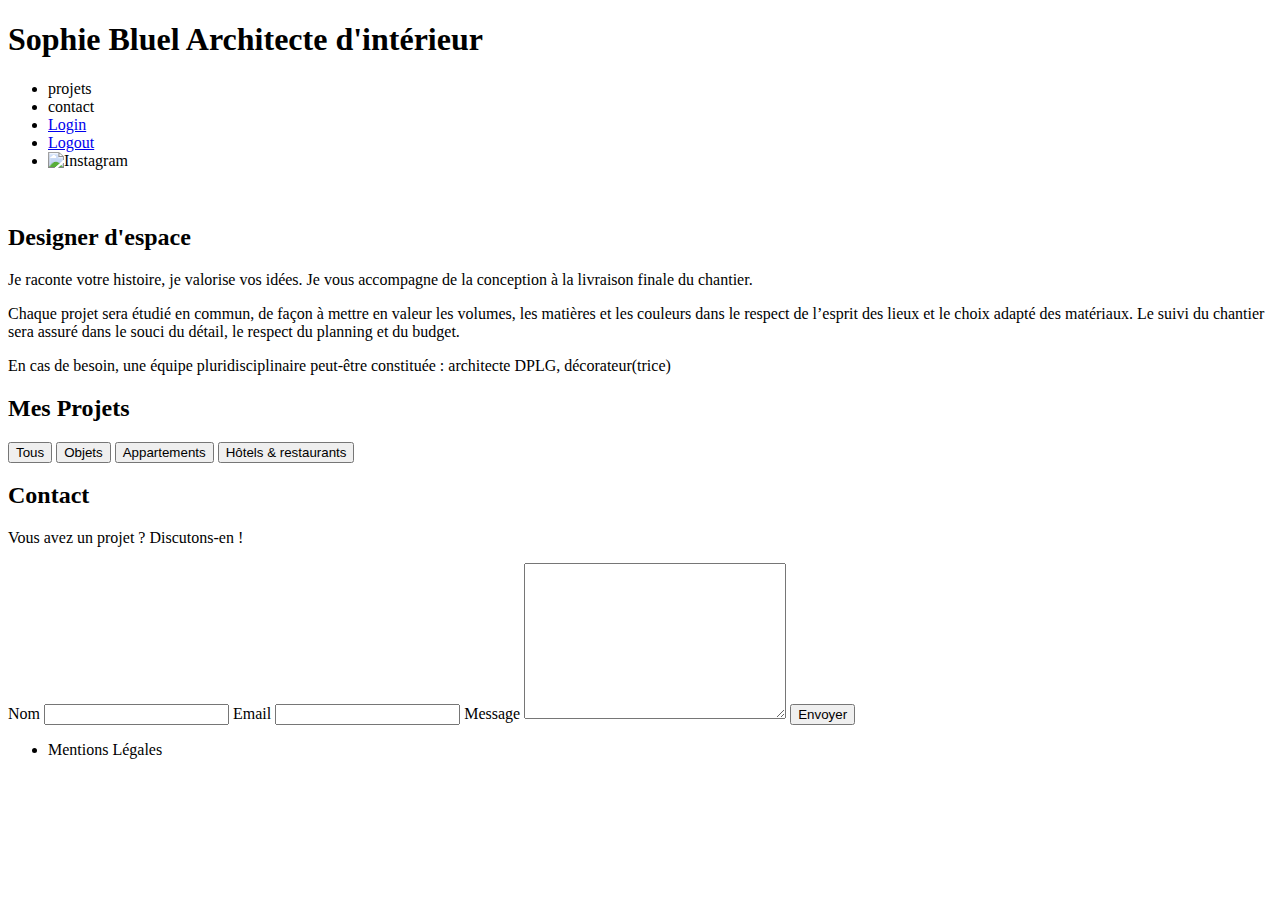
==== index.html @ aaf1bd61 "save" ====
<!DOCTYPE html>
<html lang="fr">
<head>
	<meta charset="UTF-8">
	<title>Sophie Bluel - Architecte d'intérieur</title>
	<meta name="viewport" content="width=device-width, initial-scale=1.0">
	<link rel="preconnect" href="https://fonts.googleapis.com">
<link rel="preconnect" href="https://fonts.gstatic.com" crossorigin>
<link href="https://fonts.googleapis.com/css2?family=Raleway:ital,wght@0,100;0,200;0,300;0,400;0,500;0,600;0,700;1,100;1,200;1,300;1,400;1,500;1,600;1,700&family=Roboto:wght@500&family=Work+Sans:ital,wght@0,100;0,200;0,300;0,400;0,500;0,600;0,800;0,900;1,100;1,200;1,300;1,400;1,500;1,600;1,700;1,800;1,900&display=swap" rel="stylesheet">
	<script src="https://kit.fontawesome.com/8ad4ebeb56.js" crossorigin="anonymous"></script>
	<link href="https://fonts.googleapis.com/css2?family=Syne:wght@700;800&family=Work+Sans&display=swap" rel="stylesheet">
	<link rel="stylesheet" href="./assets/style.css">
</head>
<body>
	<!--Bandeau noir pour passer en mode édition-->
	<div id="bandeau" class="js-modal" style="display: none">
		<a href="#modal1" id="modeEdition" ><i id="logoModifier" class="fa-solid fa-pen-to-square"></i>Mode édition</a>
		<a id="publier" href="#">publier les changements</a>
	</div>
<header>
	<h1>Sophie Bluel <span>Architecte d'intérieur</span></h1>
	<nav>
		<ul>
			<li class="liNav">projets</li>
			<li class="liNav">contact</li>
			<li><a id="aLogin" href="login.html">Login</a></li>
			<li><a id="aLogout" href="#">Logout</a></li>
			<li><img id="logoInsta" src="./assets/icons/instagram.png" alt="Instagram"></li>
		</ul>
	</nav>
</header>
<main>
	<section id="introduction">
		<figure>
			<img src="./assets/images/sophie-bluel.png" alt="">
		<!--Liens "Modifier 2" en dessous de l'image-->	
			<a href="#modal1" class="js-modal" id="modifier2" style="display: none"><i id="logoModifier2" class="fa-solid fa-pen-to-square"></i>Modifier</a>
		</figure>
		<article>
			<h2>Designer d'espace</h2>
			<p>Je raconte votre histoire, je valorise vos idées. Je vous accompagne de la conception à la livraison finale du chantier.</p>
			<p>Chaque projet sera étudié en commun, de façon à mettre en valeur les volumes, les matières et les couleurs dans le respect de l’esprit des lieux et le choix adapté des matériaux. Le suivi du chantier sera assuré dans le souci du détail, le respect du planning et du budget.</p>
			<p>En cas de besoin, une équipe pluridisciplinaire peut-être constituée : architecte DPLG, décorateur(trice)</p>
		</article>
	</section>
	<section id="portfolio">
		<!--Aside contenant la fenêtre modale1 galerie photo-->
		<aside id="modal1" class="modal" aria-hidden="true" aria-labelledby="titlemodal" role="dialog" aria-modal="false" style="display: none;">
			<div class="modal-wrapper js-modal-stop">
				<button class="js-modal-close"><i class="fa-solid fa-xmark"></i></button>
				<h3 id="titlemodal">Galerie photo</h3>				
				<div class="photosModal"></div><!--Div contenant les travaux de la modale-->								
				<button class="btnAjouter">Ajouter une photo</button>
				<button class="btnSupprimer">Supprimer la galerie</button>				
			</div>
		</aside>

		<!--Aside contenant la modale2 ajout photo-->
		<aside id="modale2" class="modal2" style="display: none;" aria-hidden="true" role="dialog" aria-modal="false" aria-labelledby="titlemodal">
			<div class="modal-wrapper2 js-modal-stop2">
				<button id="logoReturn"><i class="fa-sharp fa-solid fa-arrow-right fa-rotate-180"></i></button>
				<button class="js-modal-close2"><i class="fa-solid fa-xmark"></i></button>
				<h3 id="titlemodal">Ajout photo</h3>			
				
				<!--Formulaire modale 2 pour upload l'image-->
				<form id="pictureForm" name="formulaire" enctype="multipart/form-data">
					<!--Upload du fichier image-->
					<div id="divModal2">
						<img src="assets/images/picture_logo.svg" id="profilePicture" >
						<label for="input-file" id="labelFile" name="upload" >+ ajouter une photo</label>
						<input type="file" name="image" id="input-file" accept="image/jpeg, image/png, image/jpg">
						<p id="imgSize">jpg. png: 4mo max</p>						
					</div>

					<!--Bouton Titre-->            
					<label for="title" id="titreForm2">Titre</label>
					<input type="text" name="title" class="form2" id="photoTitle">					           
					
					<!--Liste de categorie Objets, appartements, Hôtels-->
					<label  for="type" id="categoryForm2">Catégorie</label>					
					<select name="category" id="categoryList" class="form2">
						<option value=""></option>						
						<option class="listClass" value="1">Objets</option>
						<option class="listClass" value="2">Appartements</option>
						<option class="listClass" value="3">Hôtel & restaurants</option>							
					</select>
					<p style="color: red;" id="erreur3"></p>
					<!--Bouton Valider du formulaire-->										
					<button type="submit" id="btnValider" disabled >Valider</button>				           
				</form>			
			</div>
		</aside>
		<div id="divMesProjets">
			<h2>Mes Projets</h2>
			<!--Lien "Modifier 3" de Mes Projets-->			
			<a href="#modal1" class="js-modal" id="modifier3" style="display: none"><i id="logoModifier3" class="fa-solid fa-pen-to-square"></i>Modifier</a>
		</div>				
		<div id="divFiltres">
			<button id="btnTous">Tous</button>
			<button id="btnObjets">Objets</button>
			<button id="btnAppartements">Appartements</button>
			<button id="btnHotels">Hôtels & restaurants</button>
		</div>
		<div class="gallery">					
		</div>		
	</section>
	<section id="contact">
		<h2>Contact</h2>
		<p>Vous avez un projet ? Discutons-en !</p>
		<form action="#" method="post">
			<label for="name">Nom</label>
			<input type="text" name="name" id="name">
			<label for="email">Email</label>
			<input type="email" name="email" id="email">
			<label for="message">Message</label>
			<textarea name="message" id="message" cols="30" rows="10"></textarea>
			<input type="submit" value="Envoyer">
		</form>
	</section>
</main>

<footer>
	<nav>
		<ul>
			<li>Mentions Légales</li>
		</ul>
	</nav>
</footer>
<script src="script.js"></script>
</body>
</html>
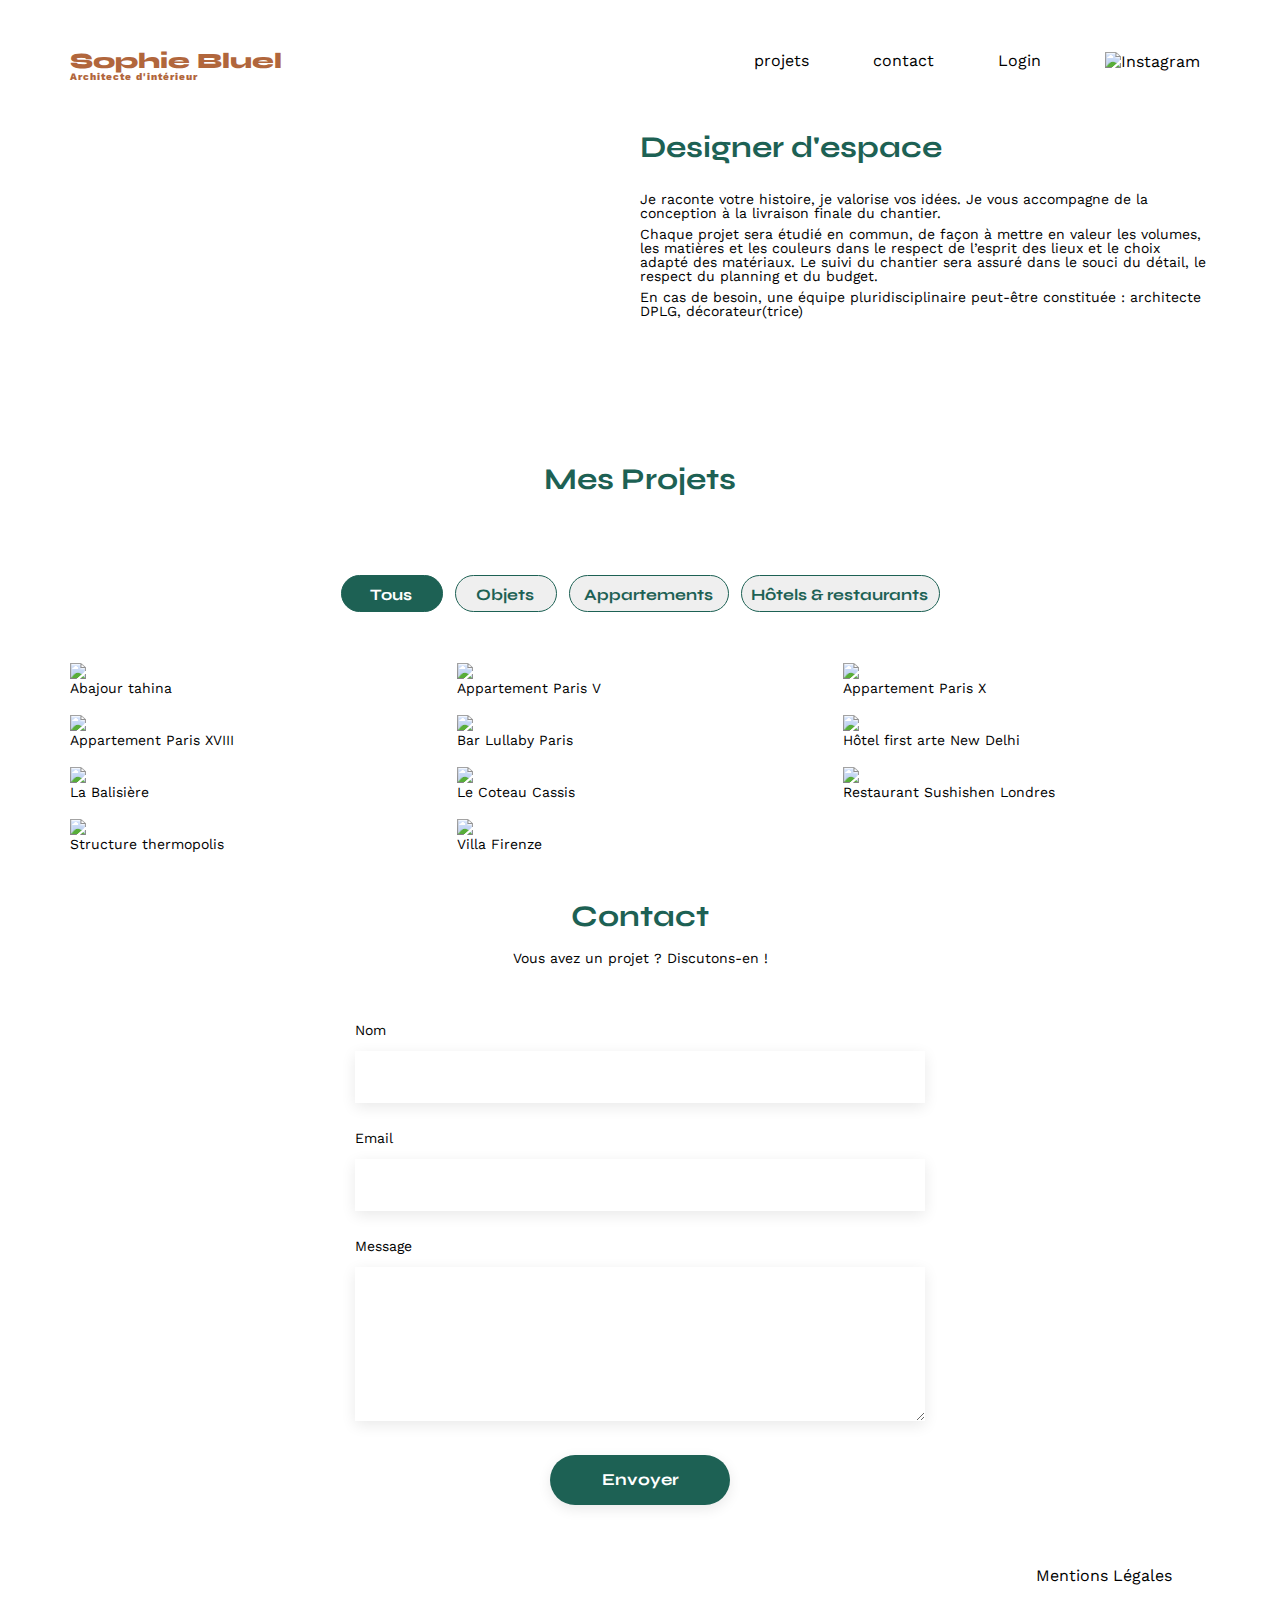
==== commit 10d15219: "save" ====
--- a/index.html
+++ b/index.html
@@ -1,15 +1,16 @@
 <!DOCTYPE html>
 <html lang="fr">
 <head>
+	
 	<meta charset="UTF-8">
 	<title>Sophie Bluel - Architecte d'intérieur</title>
 	<meta name="viewport" content="width=device-width, initial-scale=1.0">
 	<link rel="preconnect" href="https://fonts.googleapis.com">
-<link rel="preconnect" href="https://fonts.gstatic.com" crossorigin>
-<link href="https://fonts.googleapis.com/css2?family=Raleway:ital,wght@0,100;0,200;0,300;0,400;0,500;0,600;0,700;1,100;1,200;1,300;1,400;1,500;1,600;1,700&family=Roboto:wght@500&family=Work+Sans:ital,wght@0,100;0,200;0,300;0,400;0,500;0,600;0,800;0,900;1,100;1,200;1,300;1,400;1,500;1,600;1,700;1,800;1,900&display=swap" rel="stylesheet">
+	<link rel="preconnect" href="https://fonts.gstatic.com" crossorigin>
+	<link href="https://fonts.googleapis.com/css2?family=Raleway:ital,wght@0,100;0,200;0,300;0,400;0,500;0,600;0,700;1,100;1,200;1,300;1,400;1,500;1,600;1,700&family=Roboto:wght@500&family=Work+Sans:ital,wght@0,100;0,200;0,300;0,400;0,500;0,600;0,800;0,900;1,100;1,200;1,300;1,400;1,500;1,600;1,700;1,800;1,900&display=swap" rel="stylesheet">
 	<script src="https://kit.fontawesome.com/8ad4ebeb56.js" crossorigin="anonymous"></script>
 	<link href="https://fonts.googleapis.com/css2?family=Syne:wght@700;800&family=Work+Sans&display=swap" rel="stylesheet">
-	<link rel="stylesheet" href="./assets/style.css">
+	<link rel="stylesheet" href="./FrontEnd/style.css">
 </head>
 <body>
 	<!--Bandeau noir pour passer en mode édition-->
@@ -23,16 +24,16 @@
 		<ul>
 			<li class="liNav">projets</li>
 			<li class="liNav">contact</li>
-			<li><a id="aLogin" href="login.html">Login</a></li>
+			<li><a id="aLogin" href="./FrontEnd/login.html">Login</a></li>
 			<li><a id="aLogout" href="#">Logout</a></li>
-			<li><img id="logoInsta" src="./assets/icons/instagram.png" alt="Instagram"></li>
+			<li><img id="logoInsta" src="./FrontEnd/assets/icons/instagram.png" alt="Instagram"></li>
 		</ul>
 	</nav>
 </header>
 <main>
 	<section id="introduction">
 		<figure>
-			<img src="./assets/images/sophie-bluel.png" alt="">
+			<img src="./FrontEnd/assets/images/sophie-bluel.png" alt="">
 		<!--Liens "Modifier 2" en dessous de l'image-->	
 			<a href="#modal1" class="js-modal" id="modifier2" style="display: none"><i id="logoModifier2" class="fa-solid fa-pen-to-square"></i>Modifier</a>
 		</figure>
@@ -43,7 +44,7 @@
 			<p>En cas de besoin, une équipe pluridisciplinaire peut-être constituée : architecte DPLG, décorateur(trice)</p>
 		</article>
 	</section>
-	<section id="portfolio">
+	<section id="portfolio">		
 		<!--Aside contenant la fenêtre modale1 galerie photo-->
 		<aside id="modal1" class="modal" aria-hidden="true" aria-labelledby="titlemodal" role="dialog" aria-modal="false" style="display: none;">
 			<div class="modal-wrapper js-modal-stop">
@@ -66,7 +67,7 @@
 				<form id="pictureForm" name="formulaire" enctype="multipart/form-data">
 					<!--Upload du fichier image-->
 					<div id="divModal2">
-						<img src="assets/images/picture_logo.svg" id="profilePicture" >
+						<img src="./FrontEnd/assets/images/picture_logo.svg" id="profilePicture" >
 						<label for="input-file" id="labelFile" name="upload" >+ ajouter une photo</label>
 						<input type="file" name="image" id="input-file" accept="image/jpeg, image/png, image/jpg">
 						<p id="imgSize">jpg. png: 4mo max</p>						
@@ -101,7 +102,18 @@
 			<button id="btnAppartements">Appartements</button>
 			<button id="btnHotels">Hôtels & restaurants</button>
 		</div>
-		<div class="gallery">					
+		<div class="gallery">
+			<!-- <img src="/FrontEnd/assets/images/abajour-tahina.png" alt="">					
+			<img src="/FrontEnd/assets/images/appartement-paris-v.png" alt="">					
+			<img src="/FrontEnd/assets/images/appartement-paris-x.png" alt="">					
+			<img src="/FrontEnd/assets/images/appartement-paris-xviii.png" alt="">					
+			<img src="/FrontEnd/assets/images/bar-lullaby-paris.png" alt="">					
+			<img src="/FrontEnd/assets/images/hotel-first-arte-new-delhi.png" alt="">					
+			<img src="/FrontEnd/assets/images/la-balisiere.png" alt="">					
+			<img src="/FrontEnd/assets/images/le-coteau-cassis.png" alt="">							
+			<img src="/FrontEnd/assets/images/restaurant-sushisen-londres.png" alt="">					
+			<img src="/FrontEnd/assets/images/structures-thermopolis.png" alt="">					
+			<img src="/FrontEnd/assets/images/villa-ferneze.png" alt="">					 -->
 		</div>		
 	</section>
 	<section id="contact">
@@ -118,7 +130,6 @@
 		</form>
 	</section>
 </main>
-
 <footer>
 	<nav>
 		<ul>
@@ -126,6 +137,6 @@
 		</ul>
 	</nav>
 </footer>
-<script src="script.js"></script>
+<script src="index.js"></script>
 </body>
 </html>
--- a/FrontEnd/style.css
+++ b/FrontEnd/style.css
@@ -0,0 +1,778 @@
+/* http://meyerweb.com/eric/tools/css/reset/
+   v2.0 | 20110126
+   License: none (public domain)
+*/
+
+html, body, div, span, applet, object, iframe,
+h1, h2, h3, h4, h5, h6, p, blockquote, pre,
+a, abbr, acronym, address, big, cite, code,
+del, dfn, em, img, ins, kbd, q, s, samp,
+small, strike, strong, sub, sup, tt, var,
+b, u, i, center,
+dl, dt, dd, ol, ul, li,
+fieldset, form, label, legend,
+table, caption, tbody, tfoot, thead, tr, th, td,
+article, aside, canvas, details, embed,
+figure, figcaption, footer, header, hgroup,
+menu, nav, output, ruby, section, summary,
+time, mark, audio, video {
+	margin: 0;
+	padding: 0;
+	border: 0;
+	font-size: 100%;
+	font: inherit;
+	vertical-align: baseline;
+}
+/* HTML5 display-role reset for older browsers */
+article, aside, details, figcaption, figure,
+footer, header, hgroup, menu, nav, section {
+	display: block;
+}
+
+/*--Bandeau noir qui apparait à la suite le login--*/
+#bandeau{
+	height: 59px;
+	background-color: rgb(0, 0, 0);
+	display: flex;
+	justify-content: center;	
+}
+/*--Logo Modifier--*/
+#logoModifier{
+	color: #FFFFFF;
+	margin-right: 6px;	
+}
+/*--Mode Edition--*/
+#modeEdition{
+	color: #ffffff;
+	font-family: 'Work Sans';
+	font-style: normal;
+	font-weight: 400;
+	font-size: 16px;
+	line-height: 19px;	
+	text-decoration: none;
+	margin: 20px 20px;
+}
+/*--Barre Publier les changements--*/
+#publier{
+	color: #000000;
+	height: 27px;
+	width: 216px;
+	border-radius: 60px;
+	background-color: #FFFFFF;
+	text-align: center;
+	vertical-align: middle;
+	font-family: 'Work Sans';
+	font-style: normal;
+	font-weight: 500;
+	font-size: 14px;
+	line-height: 16px;
+	margin-top: 10px;
+	padding-top: 11px;
+	text-decoration: none;
+}
+
+body {
+	line-height: 1;
+}
+ol, ul {
+	list-style: none;
+}
+blockquote, q {
+	quotes: none;
+}
+blockquote:before, blockquote:after,
+q:before, q:after {
+	content: '';
+	content: none;
+}
+table {
+	border-collapse: collapse;
+	border-spacing: 0;
+}
+/** end reset css**/
+body {
+	max-width: 1140px;
+	margin:auto;
+	font-family: 'Work Sans' ;
+	font-size: 14px;
+}
+header {
+	display: flex;
+	justify-content: space-between;
+	margin: 50px 0;
+}
+
+/*--Section du Login--*/
+#bodyLogin{
+	height: 1024px;
+	width: 1440px;
+}
+#login{
+	font-family: 'Work Sans';
+	font-style: normal;
+	font-weight: 600;
+	font-size: 16px;
+	line-height: 19px;
+}
+#aLogin {	
+	text-decoration: none;
+	color: black;
+	margin-right: 24px;
+}
+
+#aLogin:hover {
+	color: #B1663C;
+}
+/*Boutton Logout*/
+#aLogout{
+	text-decoration: none;
+	color: black;
+	margin-right: 34px;
+	margin-left: -18px;
+}
+#aLogout:hover {
+	color: #B1663C;
+}
+.liNav{
+	margin-right: 44px;
+}
+#logoInsta{
+	width: 19px;
+	height: 19px;
+	margin-top: 2px;
+}
+section {
+	margin: 50px 0;
+}
+
+h1{
+	display: flex;
+	flex-direction: column;
+	font-family: 'Syne';
+	font-size: 22px;
+	font-weight: 800;
+	color: #B1663C;	
+}
+
+h1 > span {
+	font-family: 'Work Sans';
+	font-size:10px;
+	letter-spacing: 0.1em;
+}
+
+h2{
+	font-family: 'Syne';
+	font-weight: 700;
+	font-size: 30px;
+	color: #1D6154;	
+}
+nav ul {
+	display: flex;
+	align-items: center;
+	list-style-type: none;
+}
+nav li {
+	padding: 0 10px;
+	font-size: 1.2em;
+	font-weight: 400;
+	font-size: 16px;
+	line-height: 19px;
+	text-align: center;
+	color: black;	
+}
+
+li:hover {
+	color: #B1663C;
+}
+#introduction {
+	display: flex;
+	align-items: center;
+}
+#introduction figure {
+	flex: 1
+}
+#introduction img {
+	display: block;
+	margin: auto;
+	width: 80%;
+}
+
+#introduction article {
+	flex: 1
+}
+#introduction h2 {
+	margin-bottom: 1em;
+}
+
+#introduction p {
+	margin-bottom: 0.5em;
+}
+ /*--Modifier 2 en dessous de l'image + logo --*/
+ #logoModifier2{
+	margin: 0 6px 0 57px ;
+	font-style: normal;
+	color: #000;
+	width: 15px;
+	height: 15px;
+ }
+ #modifier2{
+	margin: 15px 0 0 0;
+	font-style: normal;
+	font-weight: 400;
+	font-size: 14px;
+	line-height: 16px;
+	color: #000;
+	text-decoration: none;
+ }
+/*--Fiches Mes projets --*/
+#divMesProjets{
+	display: flex;
+	justify-content: center;
+	margin-top: 139px;
+}
+#portfolio h2 {
+	text-align: center;
+	margin-bottom: 1em;
+}
+
+/*--Modifier 3 de mes Projets + logo--*/
+#modifier3{
+	height: 15px;
+	width: 15px;
+	margin-top: 10px;		
+	font-style: normal;
+	font-weight: 400;
+	font-size: 14px;
+	line-height: 16px;
+	display: flex;
+	color: #000;
+	text-decoration: none;
+}
+#logoModifier3{
+	height: 15px;
+	width: 15px;
+	margin: 0 6px 0 31px;
+	color: #000000;
+}
+
+.gallery {
+	width: 100%;
+	display: grid;
+	grid-template-columns: 1fr 1fr 1fr;
+	grid-column-gap: 20px;
+	grid-row-gap: 20px;
+	margin-top: 51px;	
+}
+#ulFiltres{
+	display: flex;
+	justify-content:center;
+	column-gap: 10px;	
+}
+
+.gallery img {
+	width: 100%;
+	max-height: 34em;
+}
+/*--Filtres Mes projets--*/
+#divFiltres{
+	width: auto;
+	height: 37px;
+	margin-top: 51px;
+	text-align: center;
+	display: flex;
+	justify-content: center;
+	column-gap: 12px;		
+}
+#btnTous {	
+	width: auto ;
+	font-family: 'Syne';
+	font-style: normal;
+	font-weight: 700;
+	font-size: 16px;
+	line-height: 19px;
+	text-align: center;
+	border: 1px solid #1D6154;
+	border-radius: 60px;
+	color: #ffffff;
+	background-color: #1D6154;
+	padding: 9px 30px 9px 28px;	
+	cursor: pointer;	
+}
+#btnObjets {	
+	width: auto ;
+	font-family: 'Syne';
+	font-style: normal;
+	font-weight: 700;
+	font-size: 16px;
+	line-height: 19px;
+	text-align: center;
+	border: 1px solid #1D6154;
+	border-radius: 60px;
+	color: #1D6154;
+	padding: 9px 22px 9px 20px;	
+	cursor: pointer;	
+}
+#btnAppartements {	
+	width: auto ;
+	font-family: 'Syne';
+	font-style: normal;
+	font-weight: 700;
+	font-size: 16px;
+	line-height: 19px;
+	text-align: center;
+	border: 1px solid #1D6154;
+	border-radius: 60px;
+	color: #1D6154;
+	padding: 9px 15px 9px 14px;
+	cursor: pointer;
+}
+#btnHotels {	
+	width: auto ;
+	font-family: 'Syne';
+	font-style: normal;
+	font-weight: 700;
+	font-size: 16px;
+	line-height: 19px;
+	text-align: center;
+	border: 1px solid #1D6154;
+	border-radius: 60px;
+	color: #1D6154;
+	padding: 9px 11px 9px 9px;
+	cursor: pointer;		
+}
+#contact {
+	width: 50%;
+margin: auto;
+}
+#contact > * {
+	text-align: center;
+}
+#contact h2{
+	margin-bottom: 20px;
+}
+#contact form {
+	text-align: left;
+	margin-top:30px;
+	display: flex;
+	flex-direction: column;
+}
+
+#contact input {
+	height: 50px;
+	font-size: 1.2em;
+	border: none;
+	box-shadow: 0px 4px 14px rgba(0, 0, 0, 0.09);
+}
+#contact label {
+	margin: 2em 0 1em 0;
+}
+#contact textarea {
+	border: none;
+	box-shadow: 0px 4px 14px rgba(0, 0, 0, 0.09);
+}
+
+input[type="submit"]{
+	font-family: 'Syne';
+	font-weight: 700;
+	color: white;
+	background-color: #1D6154;
+	margin : 2em auto ;
+	width: 180px;
+	text-align: center;
+	border-radius: 60px ;
+}
+
+footer nav ul {
+	display: flex;
+	justify-content: flex-end;
+	margin: 2em;
+}
+ /*--Formulaire du Login--*/
+#sectionForm{
+	display: flex;
+	flex-direction: column;
+	align-items: center;
+}
+h3 {
+	font-family: 'Syne';
+	font-weight: 700;
+	font-size: 30px;
+	line-height: 36px;
+	color: #1D6154;	
+	margin-top: 162px;
+	margin-bottom: 37px;}
+
+/*Texte Email et mot de passe du formulaire login*/
+.form{
+	width: 379px;
+	height: 51px;
+	box-shadow: 0px 4px 14px rgba(0, 0, 0, 0.09);
+	margin-top: 5px;
+	margin-bottom: 30px;
+	border: none;
+	display: flex;
+	flex-direction: column;
+	width: 379px;	
+	background: #FFFFFF;
+} 
+.textForm{
+	font-family: 'Work Sans';
+	font-style: normal;
+	font-weight: 500;
+	font-size: 14px;
+	line-height: 16px;
+	color: #3D3D3D;	
+}
+/*Bouton Valider du formulaire Login*/
+#btnConnect{
+	width: 179px;
+	height: 36px;
+	margin-top: 15px;
+	background: #1D6154;
+	border-radius: 60px;
+	font-family: 'Syne';
+	font-style: normal;
+	font-weight: 700;
+	font-size: 14px;
+	line-height: 17px;
+	text-align: center;
+	color: #FFFFFF;
+	border: none;
+	margin-left: 100px;	
+}
+#divLogin{
+	display: flex;
+	justify-content: center;
+}
+/*Div mot de passe oublié du Login*/
+#mdpOublie{
+	text-align: center;
+	margin-top: 28px;
+}
+/*Lien du mot de passe oublié*/
+#lienMdp{
+	font-family: 'Work Sans';
+	font-style: normal;
+	font-weight: 500;
+	font-size: 14px;
+	line-height: 16px;	
+	color: #3D3D3D;	
+}
+/*Barre de navigation mentions légales*/
+#navMl{
+	margin-top: 350px;
+}
+/*Message d'erreur formulaire du login*/
+#erreur{
+	text-align: center;
+}
+
+/*--Fenêtre modale 1 Galerie Photo --*/
+/*--Aside--*/
+.modal{	
+	width: 100%;
+	height: 100%;
+	position: fixed;	
+	top: 0px;
+	left: 0px;
+	background: rgba(0, 0, 0, 0.3);
+	display: flex;
+	justify-content: center;
+	align-items: center;
+}
+
+.modal-wrapper{
+	background-color: #FFFFFF;
+	width: 630px;
+	height: 731px;
+	border-radius: 10px;
+		
+}
+/*Bouton Ajouter modale 1*/
+.btnAjouter{
+	width: 237px;
+	height: 36px;
+	border-radius: 60px;
+	border: none;
+	background: #1D6154;
+	color: #FFFFFF;
+	font-family: 'Syne';
+	font-style: normal;
+	font-weight: 700;
+	font-size: 14px;
+	line-height: 17px;
+	text-align: center;
+	margin-top: 38px;
+	text-decoration: none;
+	display: flex;
+	justify-content: center;
+	align-items: center;
+}
+/*Bouton Supprimer modale 1*/ 
+.btnSupprimer{
+	font-family: 'Syne';
+	font-style: normal;
+	font-weight: 400;
+	font-size: 14px;
+	line-height: 17px;
+	text-align: center;
+	color: #D65353;
+	border: none;
+	background-color: #FFFFFF;
+	margin-top: 23px;
+}
+
+/*--Div Contenant la modale 1--*/
+.js-modal-stop{
+	display: flex;
+	flex-direction: column;	
+	align-items: center;
+}
+/*--Icone croix fermeture de la modale 1--*/
+.js-modal-close {	
+	border: none;
+	background-color: #ffffff;
+	margin: 30px 0 0 545px;
+}
+
+.fa-xmark{
+	font-size: 20px;	
+}
+/*--Aside 2 de la modale 2 --*/
+.modal2{
+	width: 100%;
+	height: 100%;
+	position: fixed;	
+	top: 0px;
+	left: 0px;
+	background: rgba(0, 0, 0, 0.3);
+	display: flex;
+	justify-content: center;
+	align-items: center;
+		
+}
+#divModal2{	
+	width: 420px;
+	height: 169px;
+	background: #E8F1F7;
+	border-radius: 3px;
+	display: flex;
+	flex-direction: column;
+	justify-content: center;
+	align-items: center;
+	margin-bottom: 30px;	
+}
+/*Logo croix fermeture modale 2*/
+.js-modal-close2 {	
+	border: none;	
+	margin: 30px 0 0 545px;
+	background-color: #ffffff;
+}
+/*Logo flèche arrière "retour"*/
+.fa-arrow-right{
+	font-size: 20px;
+	width: 21px;
+	margin-left: 25px;	
+} 
+#logoReturn{
+	border: none;
+	width: 21px;
+	height: 14px;
+	background-color: #FFFFFF;	
+}
+/*Logo image*/
+.fa-image{	
+	font-size: 58px;
+	background: #E8F1F7;
+	margin-top: 25px;	
+}
+#imgSize{
+	font-family: 'Work Sans';
+	font-style: normal;
+	font-weight: 400;
+	font-size: 10px;
+	line-height: 12px;
+	text-align: center;
+	color: #444444;
+	margin-top: 7px;
+}
+
+/*--Formulaire ajout photo--*/
+.modal-wrapper2{
+	background-color: #FFFFFF;
+	width: 630px;
+	height: 670px;
+	border-radius: 10px;	
+}
+
+/*Class du titre et select"categorie" du formulaire ajout photo*/
+.form2{
+	width: 420px;
+	height: 51px;
+	box-shadow: 0px 4px 14px rgba(0, 0, 0, 0.09);	
+	margin-bottom: 21px;
+	margin-top: 10px;	
+	border: none;
+	display: flex;			
+	background: #ffffff;
+	font-family: 'Work Sans';
+	font-style: normal;
+	font-weight: 400;
+	font-size: 14px;
+	line-height: 16px;
+	color: #444444;
+}
+/*champ titre du formulaire*/
+#titreForm2{
+	font-family: 'Work Sans';
+	font-style: normal;
+	font-weight: 500;
+	font-size: 14px;
+	line-height: 16px;
+	color: #3D3D3D;
+	margin-left: -395px;	
+}
+
+/*Champ categorie du formulaire*/
+#categoryForm2{
+	font-family: 'Work Sans';
+	font-style: normal;
+	font-weight: 500;
+	font-size: 14px;
+	line-height: 16px;
+	color: #3D3D3D;
+	margin-left: -355px;	
+}
+h3{
+	font-family: 'Work Sans';
+	font-style: normal;
+	font-weight: 400;
+	font-size: 26px;
+	line-height: 30px;
+	text-align: center;
+	color: #000000;	
+	margin-top: 16px;
+}
+
+/*--Div contenant les travaux de la modale 2--*/
+.photosModal{
+	width: 420px;
+	height: 410px;	
+	border-bottom: 1px solid #B3B3B3 ;	
+	display: grid;
+	grid-template-columns: 1fr 1fr 1fr 1fr 1fr;
+	grid-column-gap: 6px;	
+}
+/*bouton Valider du formulaire*/
+#btnValider{
+	width: 237px;
+	height: 36px;
+	background: #A7A7A7;
+	color: #FFFFFF;
+	border-radius: 60px;
+	border: none;
+	margin-top: 32px;
+	font-family:'syne';	
+	font-weight: 700;
+	font-size: 14px;
+	line-height: 17px;
+	text-align: center;
+}
+
+/*--bouton vert clair--*/
+#btnValider{
+    background-color: #1D6154;
+}
+
+/*--bouton gris si disabled--*/
+#btnValider[disabled]{
+	background-color: #a7a7a7;
+}
+
+/*--bouton vert foncé lorsque hover--*/
+#btnValider:hover{
+	background-color: #0e2f28;
+}
+
+/*--bouton toujours gris si disabled et hover--*/
+#btnValider[disabled]:hover{
+	background-color: #a7a7a7;
+}
+
+/*--Formulaire ajout photo vers API--*/
+#pictureForm{
+	display: flex;
+	flex-direction: column;	
+	align-items: center;		
+}
+#labelFile {
+	cursor: pointer;
+	font-family: 'Work Sans';
+	font-style: normal;
+	font-weight: 500;
+	font-size: 14px;
+	line-height: 16px;
+	text-align: center;
+	color: #306685;
+	width: 173px;
+	height: 36px;
+	background: #dcd0cb;
+	border-radius: 50px;
+	border: none;
+	margin-top: 21px;
+	display: flex;
+	justify-content: center;
+	align-items: center;	
+}
+/*champ ajout de fichier image*/
+#input-file{
+	display: none;
+}
+#profilePicture{
+	width: 58px;
+	height: 46px;	
+}
+
+/*--icone deleteProject modale--*/
+.fa-trash-can{	
+	position: absolute;
+	border-radius: 2px;
+	height: 17px;
+	width: 17px;
+	color: #ffffff;
+	background-color: #000;
+	margin: 6px 0 0 56px;		
+	display: flex;
+	justify-content: center;
+	align-items: center;
+	font-size: 9px ;		
+}
+.fa-arrows-up-down-left-right{
+	position: absolute;
+	border-radius: 2px;
+	height: 17px;
+	width: 17px;
+	color: #ffffff;
+	background-color: #000;			
+	display: flex;
+	justify-content: center;
+	align-items: center;
+	font-size: 9px ;
+	margin: 6px 0 0 34px;
+}
+
+/*Element figure du DOM dans la modale 1 galerie photo*/
+.figureModal {
+	position: relative;
+}
+/*images figure galerie photo*/
+.img-modal{
+	height: 104px;
+    width: 78px;
+}
+
+
+
+
+
+
